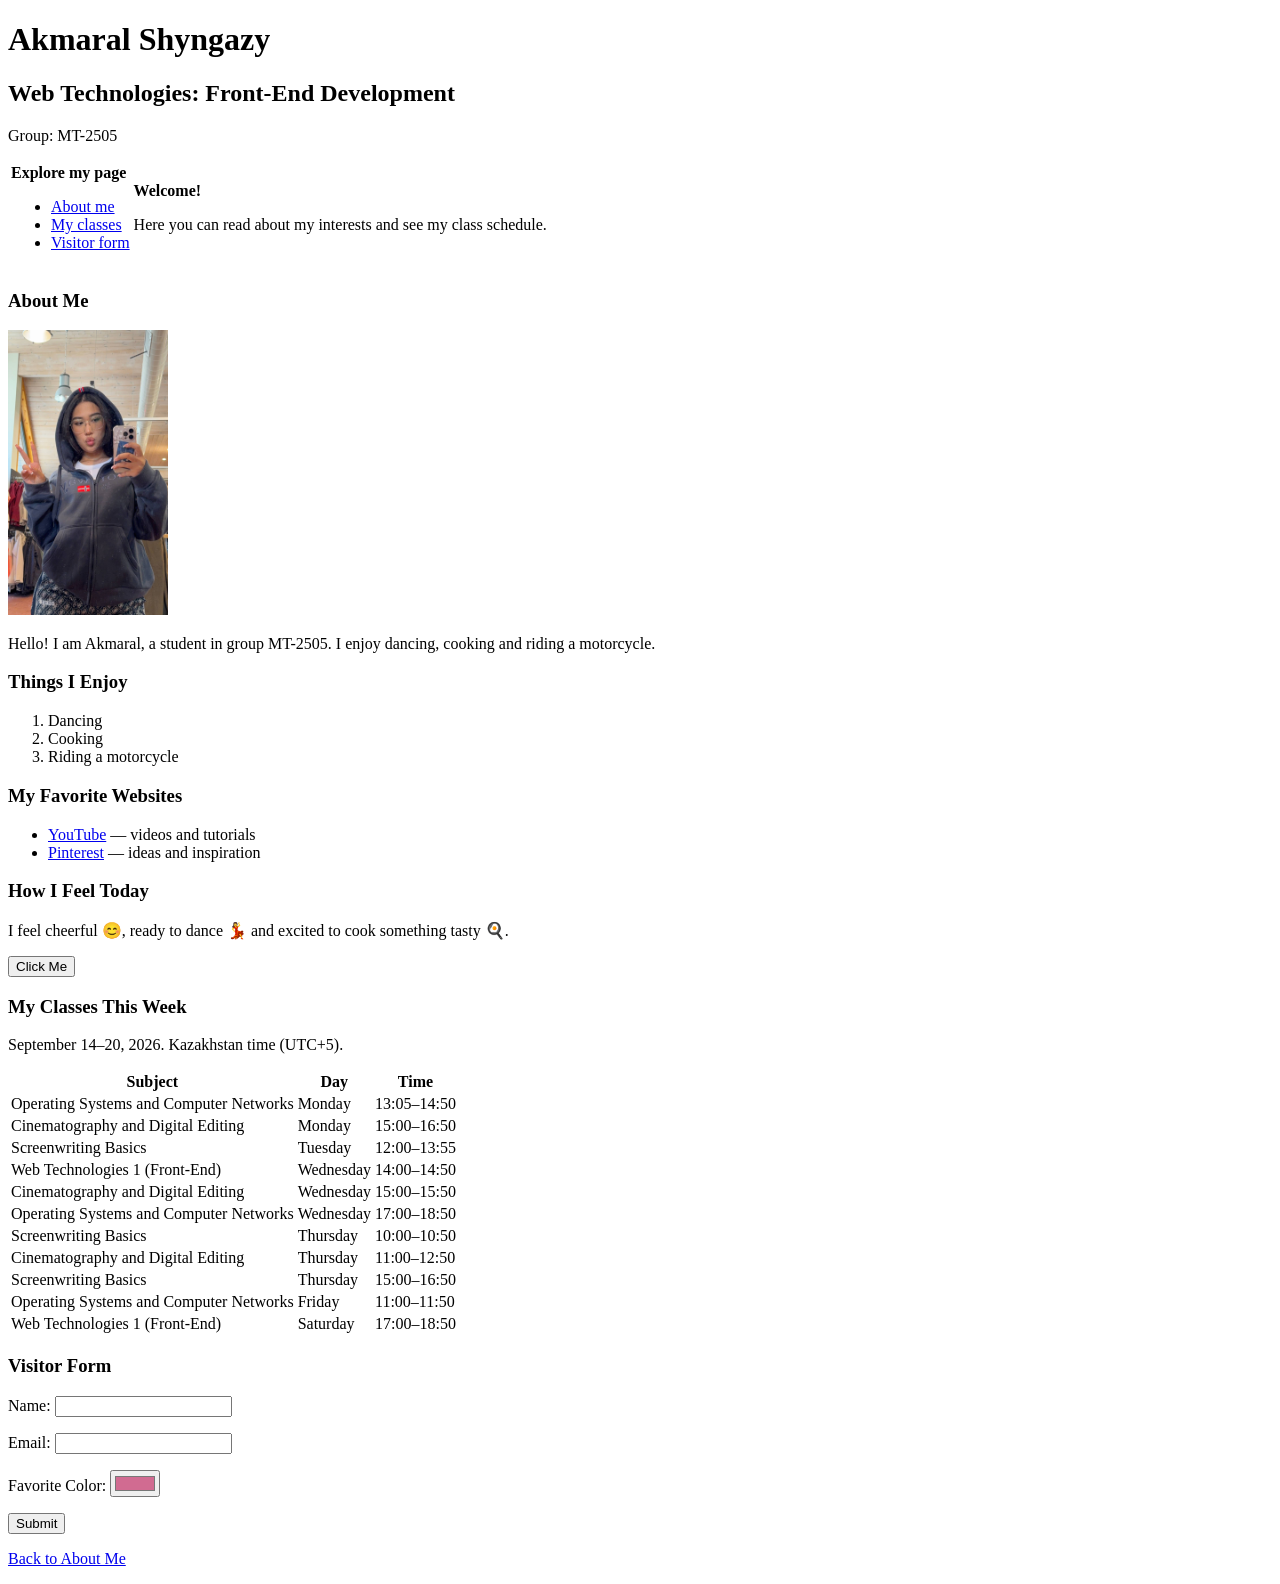
==== index.html @ 83cec54b "Add my first HTML webpage" ====
<!DOCTYPE html>
<html lang="en">
<head>
    <meta charset="UTF-8">
    <meta name="viewport" content="width=device-width, initial-scale=1.0">
    <title>My First Webpage</title>
</head>
<body>
    <h1>Akmaral Shyngazy</h1>
    <h2>Web Technologies: Front-End Development</h2>
    <p>Group: MT-2505</p>

    <!-- A simple two-column menu and introduction -->
    <table>
        <tr>
            <td>
                <strong>Explore my page</strong>
                <ul>
                    <li><a href="#about">About me</a></li>
                    <li><a href="#classes">My classes</a></li>
                    <li><a href="#visitor">Visitor form</a></li>
                </ul>
            </td>
            <td>
                <strong>Welcome!</strong>
                <p>Here you can read about my interests and see my class schedule.</p>
            </td>
        </tr>
    </table>

    <h3 id="about">About Me</h3>
    <img src="photo.jpg" alt="Photo of Akmaral Shyngazy" width="160">
    <p>Hello! I am Akmaral, a student in group MT-2505. I enjoy dancing, cooking and riding a motorcycle.</p>

    <h3>Things I Enjoy</h3>
    <ol>
        <li>Dancing</li>
        <li>Cooking</li>
        <li>Riding a motorcycle</li>
    </ol>

    <h3>My Favorite Websites</h3>
    <ul>
        <li><a href="https://www.youtube.com/">YouTube</a> — videos and tutorials</li>
        <li><a href="https://www.pinterest.com/">Pinterest</a> — ideas and inspiration</li>
    </ul>

    <h3>How I Feel Today</h3>
    <p>I feel cheerful 😊, ready to dance 💃 and excited to cook something tasty 🍳.</p>
    <button type="button">Click Me</button>

    <!-- Weekly class schedule -->
    <h3 id="classes">My Classes This Week</h3>
    <p>September 14–20, 2026. Kazakhstan time (UTC+5).</p>
    <table>
        <tr>
            <th scope="col">Subject</th>
            <th scope="col">Day</th>
            <th scope="col">Time</th>
        </tr>
        <tr><td>Operating Systems and Computer Networks</td><td>Monday</td><td>13:05–14:50</td></tr>
        <tr><td>Cinematography and Digital Editing</td><td>Monday</td><td>15:00–16:50</td></tr>
        <tr><td>Screenwriting Basics</td><td>Tuesday</td><td>12:00–13:55</td></tr>
        <tr><td>Web Technologies 1 (Front-End)</td><td>Wednesday</td><td>14:00–14:50</td></tr>
        <tr><td>Cinematography and Digital Editing</td><td>Wednesday</td><td>15:00–15:50</td></tr>
        <tr><td>Operating Systems and Computer Networks</td><td>Wednesday</td><td>17:00–18:50</td></tr>
        <tr><td>Screenwriting Basics</td><td>Thursday</td><td>10:00–10:50</td></tr>
        <tr><td>Cinematography and Digital Editing</td><td>Thursday</td><td>11:00–12:50</td></tr>
        <tr><td>Screenwriting Basics</td><td>Thursday</td><td>15:00–16:50</td></tr>
        <tr><td>Operating Systems and Computer Networks</td><td>Friday</td><td>11:00–11:50</td></tr>
        <tr><td>Web Technologies 1 (Front-End)</td><td>Saturday</td><td>17:00–18:50</td></tr>
    </table>

    <!-- This form demonstrates HTML input types -->
    <h3 id="visitor">Visitor Form</h3>
    <form method="get">
        <p>
            <label for="visitor-name">Name:</label>
            <input id="visitor-name" name="name" type="text" required>
        </p>
        <p>
            <label for="visitor-email">Email:</label>
            <input id="visitor-email" name="email" type="email" required>
        </p>
        <p>
            <label for="visitor-color">Favorite Color:</label>
            <input id="visitor-color" name="color" type="color" value="#d16b91">
        </p>
        <button type="submit">Submit</button>
    </form>
    <p><a href="#about">Back to About Me</a></p>
</body>
</html>
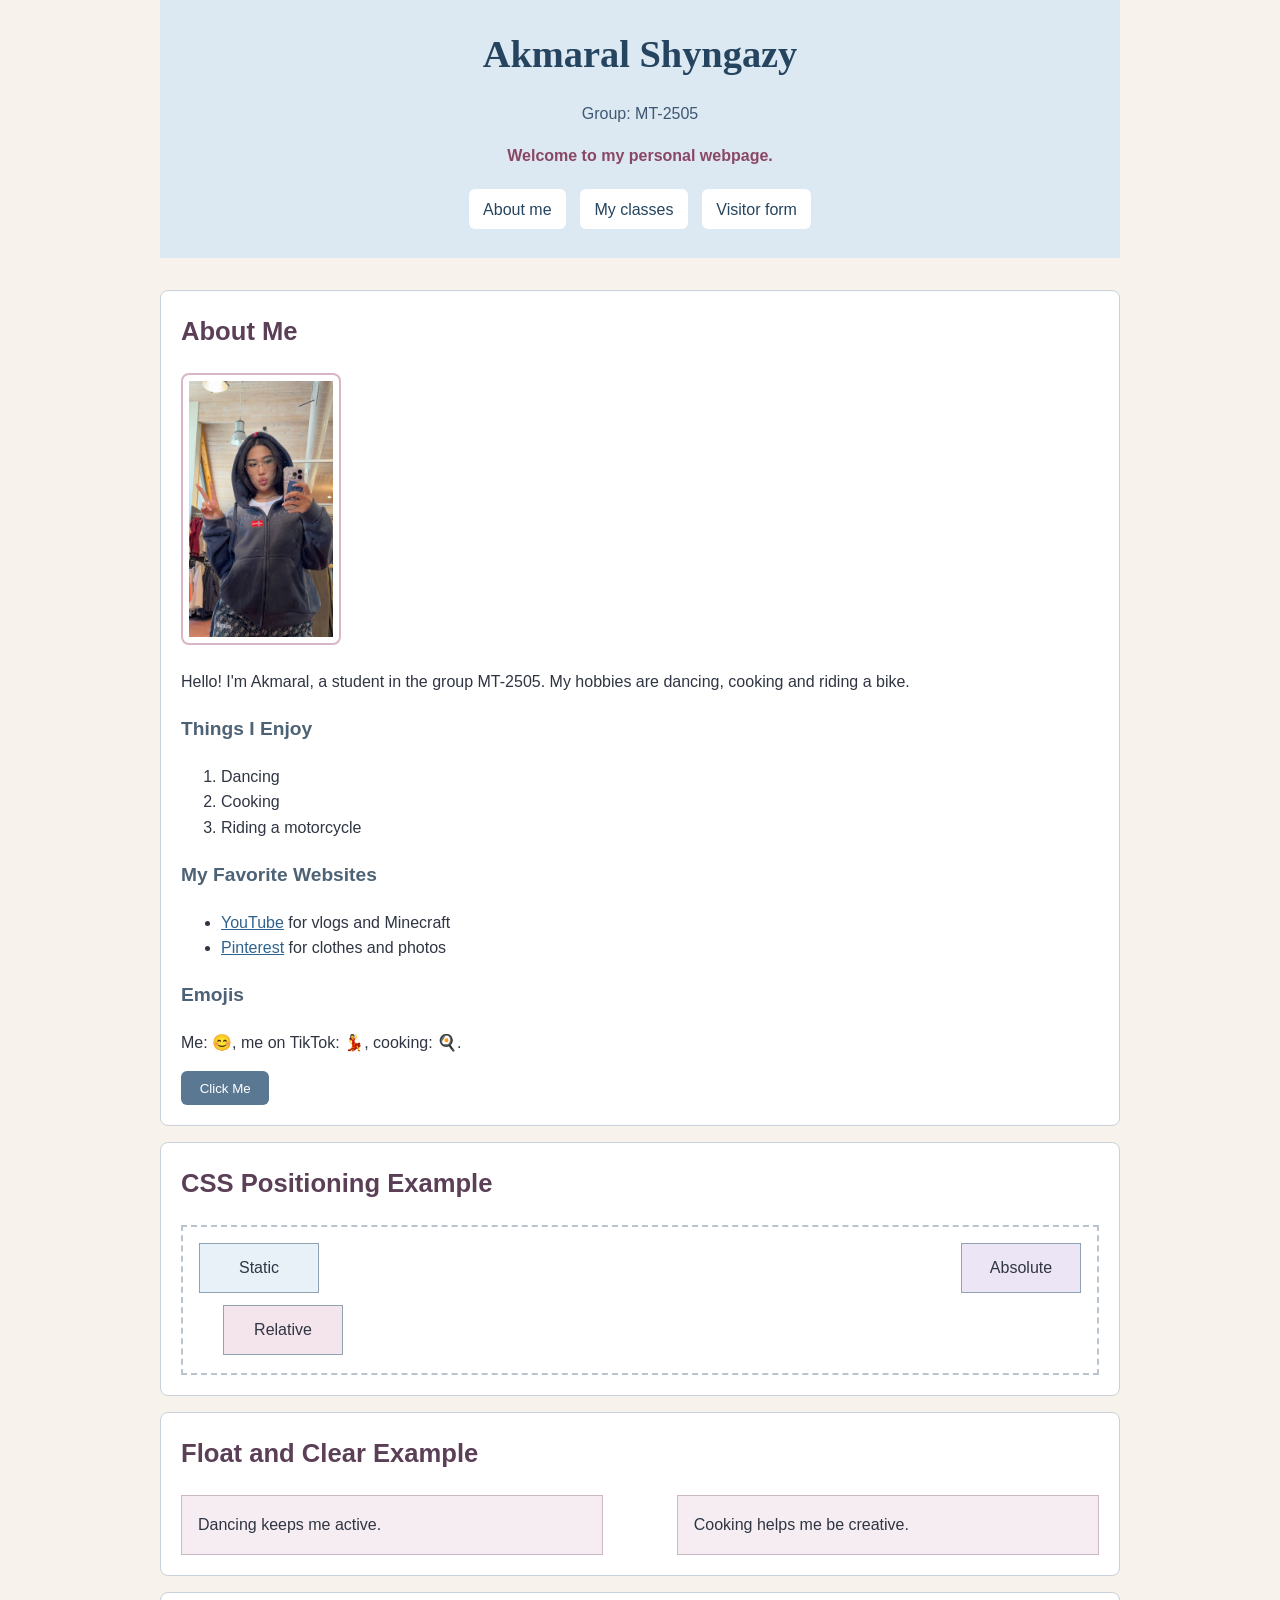
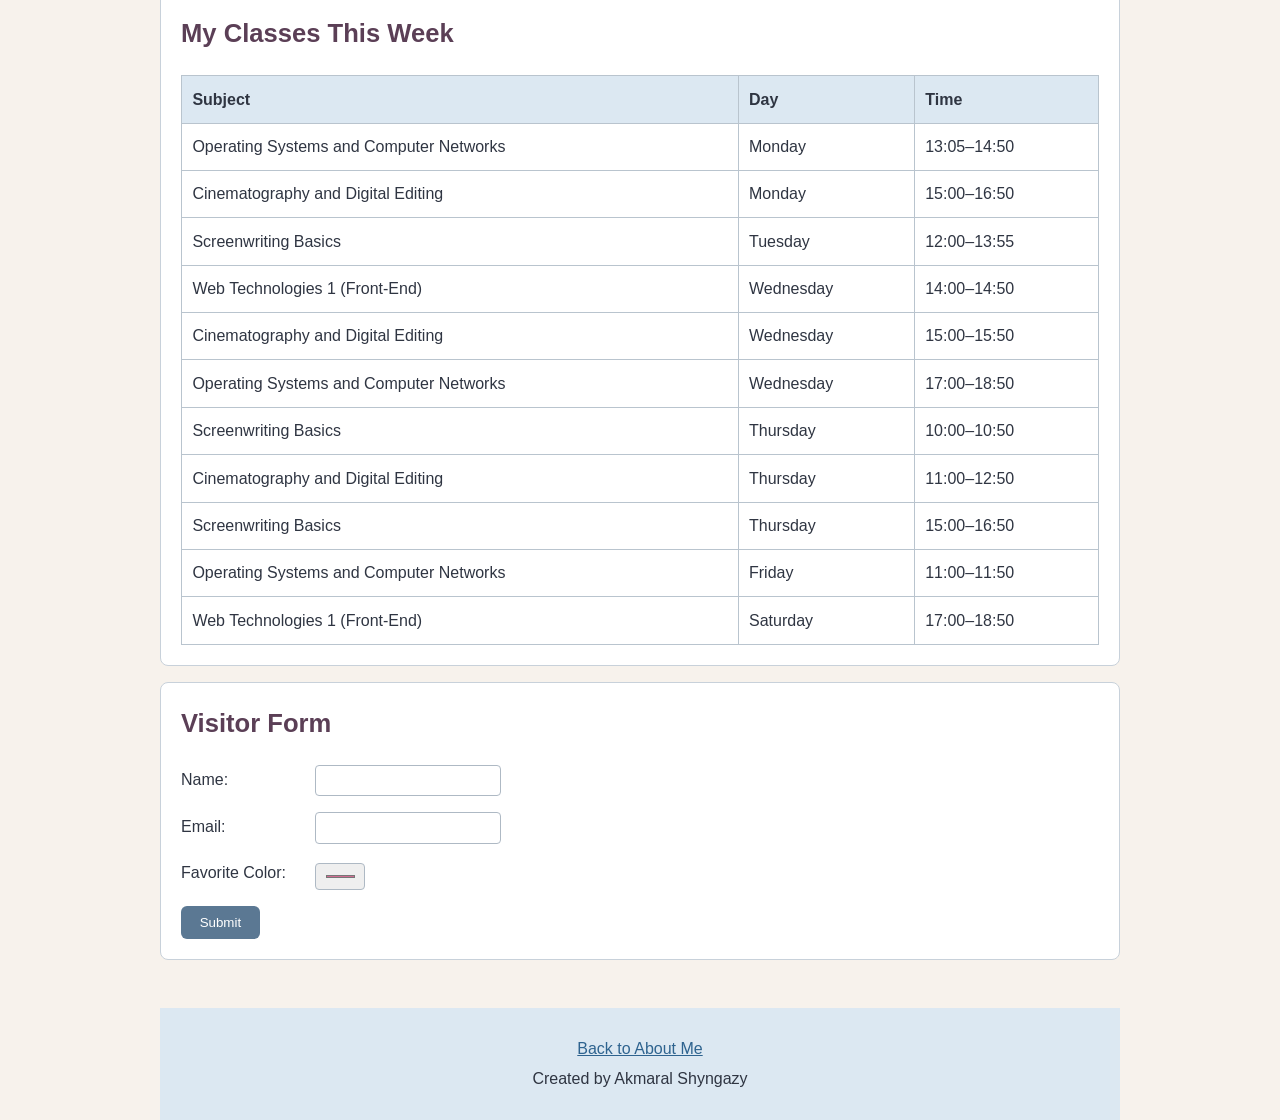
==== commit cd8bcdd9: "Rename home.html to index.html" ====
--- a/index.html
+++ b/index.html
@@ -1,93 +1,122 @@
-<!DOCTYPE html>
-<html lang="en">
-<head>
-    <meta charset="UTF-8">
-    <meta name="viewport" content="width=device-width, initial-scale=1.0">
-    <title>My First Webpage</title>
-</head>
-<body>
-    <h1>Akmaral Shyngazy</h1>
-    <h2>Web Technologies: Front-End Development</h2>
-    <p>Group: MT-2505</p>
-
-    <!-- A simple two-column menu and introduction -->
-    <table>
-        <tr>
-            <td>
-                <strong>Explore my page</strong>
-                <ul>
-                    <li><a href="#about">About me</a></li>
-                    <li><a href="#classes">My classes</a></li>
-                    <li><a href="#visitor">Visitor form</a></li>
-                </ul>
-            </td>
-            <td>
-                <strong>Welcome!</strong>
-                <p>Here you can read about my interests and see my class schedule.</p>
-            </td>
-        </tr>
-    </table>
-
-    <h3 id="about">About Me</h3>
-    <img src="photo.jpg" alt="Photo of Akmaral Shyngazy" width="160">
-    <p>Hello! I am Akmaral, a student in group MT-2505. I enjoy dancing, cooking and riding a motorcycle.</p>
-
-    <h3>Things I Enjoy</h3>
-    <ol>
-        <li>Dancing</li>
-        <li>Cooking</li>
-        <li>Riding a motorcycle</li>
-    </ol>
-
-    <h3>My Favorite Websites</h3>
-    <ul>
-        <li><a href="https://www.youtube.com/">YouTube</a> — videos and tutorials</li>
-        <li><a href="https://www.pinterest.com/">Pinterest</a> — ideas and inspiration</li>
-    </ul>
-
-    <h3>How I Feel Today</h3>
-    <p>I feel cheerful 😊, ready to dance 💃 and excited to cook something tasty 🍳.</p>
-    <button type="button">Click Me</button>
-
-    <!-- Weekly class schedule -->
-    <h3 id="classes">My Classes This Week</h3>
-    <p>September 14–20, 2026. Kazakhstan time (UTC+5).</p>
-    <table>
-        <tr>
-            <th scope="col">Subject</th>
-            <th scope="col">Day</th>
-            <th scope="col">Time</th>
-        </tr>
-        <tr><td>Operating Systems and Computer Networks</td><td>Monday</td><td>13:05–14:50</td></tr>
-        <tr><td>Cinematography and Digital Editing</td><td>Monday</td><td>15:00–16:50</td></tr>
-        <tr><td>Screenwriting Basics</td><td>Tuesday</td><td>12:00–13:55</td></tr>
-        <tr><td>Web Technologies 1 (Front-End)</td><td>Wednesday</td><td>14:00–14:50</td></tr>
-        <tr><td>Cinematography and Digital Editing</td><td>Wednesday</td><td>15:00–15:50</td></tr>
-        <tr><td>Operating Systems and Computer Networks</td><td>Wednesday</td><td>17:00–18:50</td></tr>
-        <tr><td>Screenwriting Basics</td><td>Thursday</td><td>10:00–10:50</td></tr>
-        <tr><td>Cinematography and Digital Editing</td><td>Thursday</td><td>11:00–12:50</td></tr>
-        <tr><td>Screenwriting Basics</td><td>Thursday</td><td>15:00–16:50</td></tr>
-        <tr><td>Operating Systems and Computer Networks</td><td>Friday</td><td>11:00–11:50</td></tr>
-        <tr><td>Web Technologies 1 (Front-End)</td><td>Saturday</td><td>17:00–18:50</td></tr>
-    </table>
-
-    <!-- This form demonstrates HTML input types -->
-    <h3 id="visitor">Visitor Form</h3>
-    <form method="get">
-        <p>
-            <label for="visitor-name">Name:</label>
-            <input id="visitor-name" name="name" type="text" required>
-        </p>
-        <p>
-            <label for="visitor-email">Email:</label>
-            <input id="visitor-email" name="email" type="email" required>
-        </p>
-        <p>
-            <label for="visitor-color">Favorite Color:</label>
-            <input id="visitor-color" name="color" type="color" value="#d16b91">
-        </p>
-        <button type="submit">Submit</button>
-    </form>
-    <p><a href="#about">Back to About Me</a></p>
-</body>
-</html>
+<!DOCTYPE html>
+<html lang="en">
+<head>
+    <meta name="viewport" content="width=device-width, initial-scale=1.0">
+    <title>My First Webpage</title>
+    <link rel="icon" type="image/png" href="favicon.png">
+    <link rel="stylesheet" href="style.css">
+    <style>
+        body {
+            background-color: #f7f2ec;
+        }
+
+        h1 {
+            font-family: Georgia, "Times New Roman", serif;
+        }
+    </style>
+</head>
+<body>
+    <div class="page-wrapper">
+        <div class="site-header">
+            <h1 id="main-heading">Akmaral Shyngazy</h1>
+            <p style="color: #3f5873;">Group: MT-2505</p>
+            <p class="highlight">Welcome to my personal webpage.</p>
+
+            <nav>
+                <a href="#about">About me</a>
+                <a href="#classes">My classes</a>
+                <a href="#visitor">Visitor form</a>
+            </nav>
+        </div>
+
+        <div class="main-content">
+            <div class="card static-section" id="about">
+                <h2>About Me</h2>
+                <img class="profile-photo" src="photo.jpg" alt="Photo of Akmaral Shyngazy">
+                <p>Hello! I'm Akmaral, a student in the group MT-2505. My hobbies are dancing, cooking and riding a bike.</p>
+
+                <h3>Things I Enjoy</h3>
+                <ol>
+                    <li>Dancing</li>
+                    <li>Cooking</li>
+                    <li>Riding a motorcycle</li>
+                </ol>
+
+                <h3>My Favorite Websites</h3>
+                <ul>
+                    <li><a href="https://www.youtube.com/">YouTube</a> for vlogs and Minecraft</li>
+                    <li><a href="https://www.pinterest.com/">Pinterest</a> for clothes and photos</li>
+                </ul>
+
+                <h3>Emojis</h3>
+                <p>Me: &#128522;, me on TikTok: &#128131;, cooking: &#127859;.</p>
+                <button type="button">Click Me</button>
+            </div>
+
+            <div class="card">
+                <h2>CSS Positioning Example</h2>
+                <div class="position-area">
+                    <div class="position-box static-box">Static</div>
+                    <div class="position-box relative-box">Relative</div>
+                    <div class="position-box absolute-box">Absolute</div>
+                </div>
+            </div>
+
+            <div class="card">
+                <h2>Float and Clear Example</h2>
+                <div class="float-box float-left">Dancing keeps me active.</div>
+                <div class="float-box float-right">Cooking helps me be creative.</div>
+                <div class="clear-box"></div>
+            </div>
+
+            <div class="card" id="classes">
+                <h2>My Classes This Week</h2>
+                <div class="table-container">
+                    <table>
+                        <tr>
+                            <th scope="col">Subject</th>
+                            <th scope="col">Day</th>
+                            <th scope="col">Time</th>
+                        </tr>
+                        <tr><td>Operating Systems and Computer Networks</td><td>Monday</td><td>13:05–14:50</td></tr>
+                        <tr><td>Cinematography and Digital Editing</td><td>Monday</td><td>15:00–16:50</td></tr>
+                        <tr><td>Screenwriting Basics</td><td>Tuesday</td><td>12:00–13:55</td></tr>
+                        <tr><td>Web Technologies 1 (Front-End)</td><td>Wednesday</td><td>14:00–14:50</td></tr>
+                        <tr><td>Cinematography and Digital Editing</td><td>Wednesday</td><td>15:00–15:50</td></tr>
+                        <tr><td>Operating Systems and Computer Networks</td><td>Wednesday</td><td>17:00–18:50</td></tr>
+                        <tr><td>Screenwriting Basics</td><td>Thursday</td><td>10:00–10:50</td></tr>
+                        <tr><td>Cinematography and Digital Editing</td><td>Thursday</td><td>11:00–12:50</td></tr>
+                        <tr><td>Screenwriting Basics</td><td>Thursday</td><td>15:00–16:50</td></tr>
+                        <tr><td>Operating Systems and Computer Networks</td><td>Friday</td><td>11:00–11:50</td></tr>
+                        <tr><td>Web Technologies 1 (Front-End)</td><td>Saturday</td><td>17:00–18:50</td></tr>
+                    </table>
+                </div>
+            </div>
+
+            <div class="card" id="visitor">
+                <h2>Visitor Form</h2>
+                <form method="get">
+                    <p>
+                        <label for="visitor-name">Name:</label>
+                        <input id="visitor-name" name="name" type="text" required>
+                    </p>
+                    <p>
+                        <label for="visitor-email">Email:</label>
+                        <input id="visitor-email" name="email" type="email" required>
+                    </p>
+                    <p>
+                        <label for="visitor-color">Favorite Color:</label>
+                        <input id="visitor-color" name="color" type="color" value="#d16b91">
+                    </p>
+                    <button type="submit">Submit</button>
+                </form>
+            </div>
+        </div>
+
+        <div class="site-footer">
+            <p><a href="#about">Back to About Me</a></p>
+            <p>Created by Akmaral Shyngazy</p>
+        </div>
+    </div>
+</body>
+</html>
--- a/style.css
+++ b/style.css
@@ -0,0 +1,198 @@
+/* Basic page layout */
+* {
+    box-sizing: border-box;
+}
+
+html {
+    scroll-behavior: smooth;
+}
+
+body {
+    margin: 0;
+    color: #2f3542;
+    font-family: Arial, Helvetica, sans-serif;
+    font-size: 1rem;
+    line-height: 1.6;
+}
+
+.page-wrapper {
+    width: 90%;
+    max-width: 960px;
+    margin: 0 auto;
+}
+
+.site-header,
+.site-footer {
+    background-color: #dce8f2;
+    padding: 1.5rem;
+    text-align: center;
+}
+
+#main-heading {
+    margin: 0;
+    color: #25445f;
+    font-size: 2.4rem;
+}
+
+.highlight {
+    color: #8a4765;
+    font-weight: bold;
+}
+
+nav a {
+    display: inline-block;
+    margin: 0.3rem;
+    padding: 0.45em 0.9em;
+    border-radius: 6px;
+    background-color: #ffffff;
+    color: #25445f;
+    text-decoration: none;
+}
+
+nav a:hover {
+    background-color: #c8d9e8;
+}
+
+.main-content {
+    padding: 1rem 0;
+}
+
+.card {
+    margin: 1rem 0;
+    padding: 1.25rem;
+    border: 1px solid #c8d1da;
+    border-radius: 8px;
+    background-color: #ffffff;
+}
+
+h2 {
+    margin-top: 0;
+    color: #5b3f56;
+    font-size: 1.6rem;
+}
+
+h3 {
+    color: #4d6275;
+    font-size: 1.2em;
+}
+
+a {
+    color: #2e638f;
+}
+
+.profile-photo {
+    width: 160px;
+    max-width: 45%;
+    height: auto;
+    padding: 6px;
+    border: 2px solid #d9b6c7;
+    border-radius: 8px;
+}
+
+button {
+    padding: 0.7em 1.4em;
+    border: 0;
+    border-radius: 6px;
+    background-color: #5b7893;
+    color: #ffffff;
+    cursor: pointer;
+}
+
+/* Static, relative and absolute positioning */
+.static-section {
+    position: static;
+}
+
+.position-area {
+    position: relative;
+    min-height: 150px;
+    padding: 1rem;
+    border: 2px dashed #b8c4cf;
+}
+
+.position-box {
+    width: 120px;
+    padding: 0.7rem;
+    border: 1px solid #8fa3b5;
+    text-align: center;
+}
+
+.static-box {
+    position: static;
+    background-color: #e8f1f8;
+}
+
+.relative-box {
+    position: relative;
+    top: 12px;
+    left: 24px;
+    background-color: #f4e4ec;
+}
+
+.absolute-box {
+    position: absolute;
+    top: 1rem;
+    right: 1rem;
+    background-color: #ece5f5;
+}
+
+/* Float and clear */
+.float-box {
+    width: 46%;
+    padding: 1rem;
+    border: 1px solid #cab8c5;
+    background-color: #f6edf2;
+}
+
+.float-left {
+    float: left;
+}
+
+.float-right {
+    float: right;
+}
+
+.clear-box {
+    clear: both;
+}
+
+.table-container {
+    overflow-x: auto;
+}
+
+table {
+    width: 100%;
+    border-collapse: collapse;
+}
+
+th,
+td {
+    padding: 0.65rem;
+    border: 1px solid #b9c4ce;
+    text-align: left;
+}
+
+th {
+    background-color: #dce8f2;
+}
+
+label {
+    display: inline-block;
+    width: 130px;
+}
+
+input {
+    max-width: 100%;
+    padding: 0.45rem;
+    border: 1px solid #aeb9c4;
+    border-radius: 4px;
+}
+
+.site-footer {
+    margin-top: 1rem;
+}
+
+.site-footer p {
+    margin: 0.25rem;
+}
+
